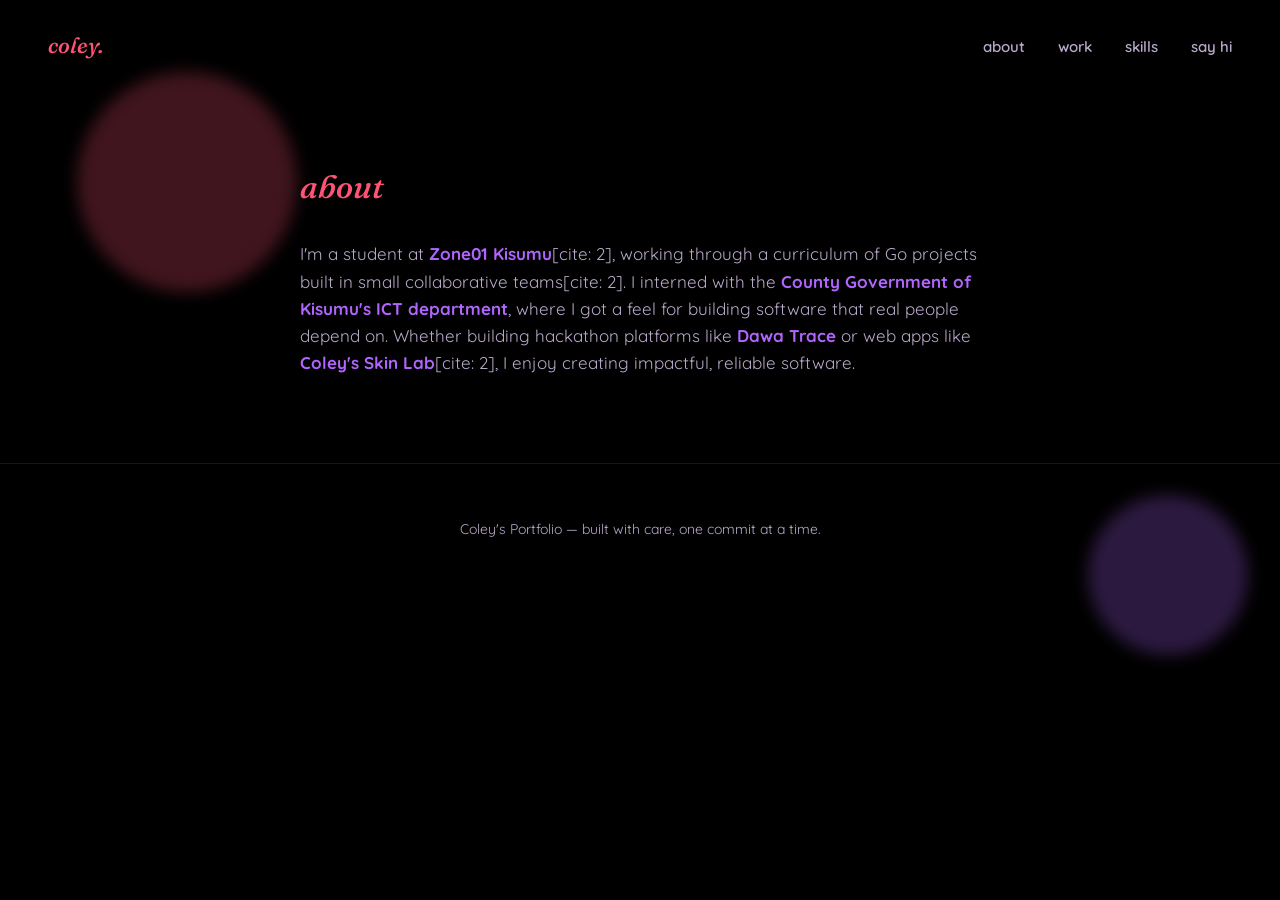
==== about.html @ aaf0ae6b "Add multi-page navigation and portfolio layout updates" ====
<!DOCTYPE html>
<html lang="en">
<head>
  <meta charset="UTF-8">
  <meta name="viewport" content="width=device-width, initial-scale=1.0">
  <title>About — Coley</title>
  <link rel="preconnect" href="https://fonts.googleapis.com">
  <link rel="preconnect" href="https://fonts.gstatic.com" crossorigin>
  <link href="https://fonts.googleapis.com/css2?family=Fraunces:ital,opsz,wght@0,9..144,300;0,9..144,500;0,9..144,600;1,9..144,500&family=Quicksand:wght@400;500;600;700&display=swap" rel="stylesheet">
  <link rel="stylesheet" href="style.css">
</head>
<body>

  <div class="drift" aria-hidden="true">
    <span class="shape shape--1"></span>
    <span class="shape shape--2"></span>
  </div>

  <nav class="nav">
    <a href="index.html" class="nav__mark">coley.</a>
    <div class="nav__links">
      <a href="about.html" class="active">about</a>
      <a href="work.html">work</a>
      <a href="skills.html">skills</a>
      <a href="contact.html">say hi</a>
    </div>
  </nav>

  <main>
    <section class="about">
      <h2 class="section-title">about</h2>
      <p class="about__text">
        I'm a student at <strong>Zone01 Kisumu</strong>[cite: 2], working through a
        curriculum of Go projects built in small collaborative teams[cite: 2]. I
        interned with the <strong>County Government of Kisumu's ICT
        department</strong>, where I got a feel for building software that
        real people depend on. Whether building hackathon platforms like <strong>Dawa Trace</strong> or web apps like <strong>Coley's Skin Lab</strong>[cite: 2], I enjoy creating impactful, reliable software.
      </p>
    </section>
  </main>

  <footer class="footer">
    <p>Coley's Portfolio — built with care, one commit at a time.</p>
  </footer>

</body>
</html>
---- style.css ----
:root {
  /* ---------- Pure Black, Purple & Pink Theme ---------- */
  --bg-dark: #000000;
  --bg-card: #0d0814;
  --purple-deep: #2A183D;
  --purple-light: #B066FE;
  --pink: #FF5376;
  --pink-hover: #ff2b53;
  --text-light: #F4EFFA;
  --text-muted: #B8A9C9;

  --font-display: "Fraunces", serif;
  --font-body: "Quicksand", sans-serif;
}

* { box-sizing: border-box; }

body {
  margin: 0;
  background-color: var(--bg-dark);
  color: var(--text-light);
  font-family: var(--font-body);
  font-size: 17px;
  line-height: 1.6;
  overflow-x: hidden;
}

a { color: inherit; text-decoration: none; }

/* ---------- drifting background shapes ---------- */
.drift {
  position: fixed;
  inset: 0;
  z-index: -1;
  overflow: hidden;
  pointer-events: none;
}

.shape {
  position: absolute;
  border-radius: 50%;
  opacity: 0.25;
  filter: blur(8px);
  animation: drift 22s ease-in-out infinite;
}

.shape--1 { width: 220px; height: 220px; background: var(--pink); top: 8%; left: 6%; animation-duration: 26s; }
.shape--2 { width: 160px; height: 160px; background: var(--purple-light); top: 55%; left: 85%; animation-duration: 20s; animation-delay: -4s; }
.shape--3 { width: 120px; height: 120px; background: var(--pink); top: 78%; left: 12%; animation-duration: 24s; animation-delay: -9s; }
.shape--4 { width: 180px; height: 180px; background: var(--purple-deep); top: 15%; left: 78%; animation-duration: 28s; animation-delay: -14s; }

@keyframes drift {
  0%   { transform: translate(0, 0) scale(1); }
  50%  { transform: translate(24px, -30px) scale(1.08); }
  100% { transform: translate(0, 0) scale(1); }
}

/* ---------- nav ---------- */
.nav {
  display: flex;
  justify-content: space-between;
  align-items: center;
  padding: 28px 48px;
  position: relative;
  z-index: 2;
}

.nav__mark {
  font-family: var(--font-display);
  font-style: italic;
  font-size: 22px;
  font-weight: 500;
  color: var(--pink);
}

.nav__links a {
  margin-left: 28px;
  font-size: 15px;
  font-weight: 600;
  color: var(--text-muted);
  transition: color 0.2s ease;
}

.nav__links a:hover { color: var(--pink); }

/* ---------- hero ---------- */
.hero {
  padding: 40px 48px 80px;
  display: flex;
  justify-content: center;
  position: relative;
  z-index: 2;
}

.hero__container {
  display: flex;
  align-items: center;
  justify-content: space-between;
  gap: 48px;
  max-width: 1100px;
  width: 100%;
}

.hero__text { 
  flex: 1;
  text-align: left;
  display: flex;
  flex-direction: column;
  align-items: flex-start;
}

.hero__eyebrow {
  font-size: 14px;
  font-weight: 600;
  color: var(--purple-light);
  margin: 0 0 16px;
  text-transform: uppercase;
  letter-spacing: 1px;
}

.hero__name {
  margin: 0 0 20px;
  text-align: left;
  font-family: var(--font-display);
  font-weight: 500;
  font-size: clamp(26px, 3.5vw, 42px);
  color: var(--text-muted);
  display: flex;
  flex-wrap: wrap;
  align-items: baseline;
  gap: 10px;
  line-height: 1.2;
  animation: float 4s ease-in-out infinite;
}

.hero__name-big {
  font-size: clamp(40px, 6vw, 76px);
  font-style: italic;
  color: var(--pink);
  text-shadow: 0 0 20px rgba(255, 83, 118, 0.35);
  line-height: 1;
}

.hero__love-word {
  color: var(--purple-light);
  font-weight: 700;
}

/* Floating animation */
@keyframes float {
  0%, 100% {
    transform: translateY(0px);
  }
  50% {
    transform: translateY(-8px);
  }
}

.hero__tagline {
  max-width: 540px;
  font-size: 17px;
  color: var(--text-muted);
  opacity: 0;
  animation: rise 0.7s ease forwards;
  animation-delay: 0.75s;
}

.hero__cta {
  display: inline-block;
  margin-top: 22px;
  padding: 12px 26px;
  background: var(--pink);
  color: #fff;
  font-weight: 700;
  font-size: 15px;
  border-radius: 999px;
  opacity: 0;
  animation: rise 0.7s ease forwards;
  animation-delay: 0.95s;
  box-shadow: 0 4px 18px rgba(255, 83, 118, 0.4);
  transition: background 0.2s ease, transform 0.2s ease, box-shadow 0.2s ease;
  word-break: break-all;
}

.hero__cta:hover {
  background: var(--pink-hover);
  transform: translateY(-2px);
  box-shadow: 0 6px 24px rgba(255, 83, 118, 0.6);
}

.hero__photo-wrap {
  flex: 0 0 auto;
  opacity: 0;
  animation: rise 0.7s ease forwards;
  animation-delay: 0.5s;
}

.hero__photo {
  width: 280px;
  height: 350px;
  object-fit: cover;
  border: 4px solid var(--purple-light);
  border-radius: 45% 55% 60% 40% / 50% 45% 55% 50%;
  box-shadow: 0 0 35px rgba(176, 102, 254, 0.35);
  animation: photo-sway 6s ease-in-out infinite;
}

@keyframes rise {
  to { opacity: 1; transform: translateY(0); }
}

@keyframes photo-sway {
  0%, 100% { transform: rotate(-1.5deg); }
  50%      { transform: rotate(1.5deg); }
}

/* ---------- wave divider ---------- */
.wave {
  display: block;
  width: 100%;
  height: 70px;
  position: relative;
  z-index: 2;
}
.wave path { fill: var(--purple-light); opacity: 0.25; }

/* ---------- sections ---------- */
main {
  padding: 0 48px;
  position: relative;
  z-index: 2;
}

.section-title {
  font-family: var(--font-display);
  font-style: italic;
  font-weight: 500;
  font-size: 32px;
  color: var(--pink);
  margin: 0 0 28px;
}

.about, .skills, .contact {
  max-width: 680px;
  margin: 0 auto;
  padding: 70px 0;
  text-align: left;
}

.about__text { color: var(--text-muted); }
.about__text strong { color: var(--purple-light); }

/* ---------- projects ---------- */
.work {
  max-width: 900px;
  margin: 0 auto;
  padding: 70px 0 30px;
}

.project {
  display: flex;
  align-items: center;
  gap: 48px;
  padding: 36px 24px;
  background: var(--bg-card);
  border: 1px solid rgba(176, 102, 254, 0.2);
  border-radius: 16px;
  margin-bottom: 24px;
  opacity: 0;
  transform: translateY(24px);
  transition: opacity 0.6s ease, transform 0.6s ease;
}

.project.is-visible { opacity: 1; transform: translateY(0); }

.project--reverse { flex-direction: row-reverse; }

.project__text { flex: 1; }

.project__tag {
  display: inline-block;
  font-size: 13px;
  font-weight: 700;
  color: var(--pink);
  margin-bottom: 6px;
}

.project__text h3 {
  font-family: var(--font-display);
  font-size: 26px;
  margin: 0 0 8px;
  color: var(--text-light);
}

.project__text p { color: var(--text-muted); margin: 0; }

.project__visual {
  flex: 0 0 160px;
  height: 160px;
  border-radius: 42% 58% 60% 40% / 45% 40% 60% 55%;
}

.project__visual--dawa {
  background: radial-gradient(circle at 70% 30%, var(--purple-light), var(--bg-card));
  border: 2px solid var(--pink);
  box-shadow: 0 0 20px rgba(176, 102, 254, 0.4);
}

.project__visual--skincare { 
  background: radial-gradient(circle at 30% 30%, var(--pink), var(--purple-deep)); 
  border: 2px solid var(--purple-light);
  box-shadow: 0 0 20px rgba(255, 83, 118, 0.3);
}

.project__visual--rose { background: var(--pink); opacity: 0.8; }
.project__visual--lavender { background: var(--purple-light); opacity: 0.8; }
.project__visual--coral { background: var(--purple-deep); border: 2px solid var(--pink); }

/* ---------- skills ---------- */
.skills__list {
  display: flex;
  flex-wrap: wrap;
  gap: 12px;
  padding: 0;
  list-style: none;
}

.skills__list li {
  padding: 10px 20px;
  background: var(--bg-card);
  border: 1px solid var(--purple-light);
  border-radius: 999px;
  font-weight: 600;
  color: var(--text-light);
  transition: border-color 0.2s ease, transform 0.2s ease;
}

.skills__list li:hover {
  border-color: var(--pink);
  transform: translateY(-2px);
}

/* ---------- contact ---------- */
.contact__text { color: var(--text-muted); margin-bottom: 4px; }

/* ---------- footer ---------- */
.footer {
  text-align: center;
  padding: 40px 24px;
  font-size: 14px;
  color: var(--text-muted);
  border-top: 1px solid rgba(176, 102, 254, 0.15);
  position: relative;
  z-index: 2;
}

/* ---------- dancing dolls ---------- */
.dolls {
  position: fixed;
  inset: 0;
  z-index: 1;
  overflow: hidden;
  pointer-events: none;
}

.doll {
  position: absolute;
  width: 54px;
  height: 90px;
  transform-origin: 50% 90%;
}

.doll__head { fill: var(--pink); }
.doll__dress { fill: var(--purple-light); }
.doll__foot { fill: var(--purple-deep); }

.doll--1 { top: 18%;  left: 4%;  animation: dance 2.4s ease-in-out infinite; }
.doll--2 { top: 62%;  left: 90%; animation: dance 2.1s ease-in-out infinite; animation-delay: -0.6s; }
.doll--2 .doll__dress { fill: var(--pink); }
.doll--3 { top: 84%;  left: 8%;  animation: dance 2.7s ease-in-out infinite; animation-delay: -1.1s; }
.doll--3 .doll__dress { fill: var(--purple-light); }
.doll--4 { top: 30%;  left: 86%; animation: dance 2.3s ease-in-out infinite; animation-delay: -1.6s; }

@keyframes dance {
  0%   { transform: translateY(0)    rotate(0deg); }
  25%  { transform: translateY(-10px) rotate(-8deg); }
  50%  { transform: translateY(0)    rotate(0deg); }
  75%  { transform: translateY(-6px) rotate(8deg); }
  100% { transform: translateY(0)    rotate(0deg); }
}

/* ---------- glitter ---------- */
.glitter {
  position: fixed;
  inset: 0;
  z-index: 1;
  overflow: hidden;
  pointer-events: none;
}

.sparkle {
  position: absolute;
  width: 6px;
  height: 6px;
  background: #fff;
  border-radius: 50%;
  box-shadow: 0 0 6px 2px rgba(255, 255, 255, 0.8), 0 0 12px 4px var(--pink);
  opacity: 0;
  animation: sparkle-float linear infinite, sparkle-twinkle ease-in-out infinite;
}

@keyframes sparkle-float {
  0%   { transform: translateY(0); }
  100% { transform: translateY(-120vh); }
}

@keyframes sparkle-twinkle {
  0%, 100% { opacity: 0; transform: scale(0.6); }
  50%      { opacity: 1; transform: scale(1.2); }
}

/* ---------- responsive ---------- */
@media (max-width: 850px) {
  .hero__container {
    flex-direction: column-reverse;
    text-align: center;
    gap: 32px;
  }

  .hero__text {
    align-items: center;
    text-align: center;
  }

  .hero__name {
    justify-content: center;
    text-align: center;
  }
}

@media (max-width: 720px) {
  .nav { padding: 20px 24px; }
  .nav__links a { margin-left: 16px; font-size: 13px; }
  .hero { padding: 40px 24px 60px; }
  .hero__photo { width: 220px; height: 280px; }
  main { padding: 0 24px; }
  .project, .project--reverse {
    flex-direction: column;
    text-align: center;
  }
  .project__visual { flex: 0 0 120px; width: 120px; height: 120px; }
  .doll { width: 36px; height: 60px; }
}

/* ---------- reduced motion ---------- */
@media (prefers-reduced-motion: reduce) {
  .shape { animation: none; }
  .doll { animation: none; }
  .sparkle { animation: none; opacity: 0.6; }
  .hero__name { animation: none; }
  .hero__tagline, .hero__cta, .hero__photo-wrap { animation: none; opacity: 1; transform: none; }
  .hero__photo { animation: none; }
  .project { transition: none; opacity: 1; transform: none; }
}
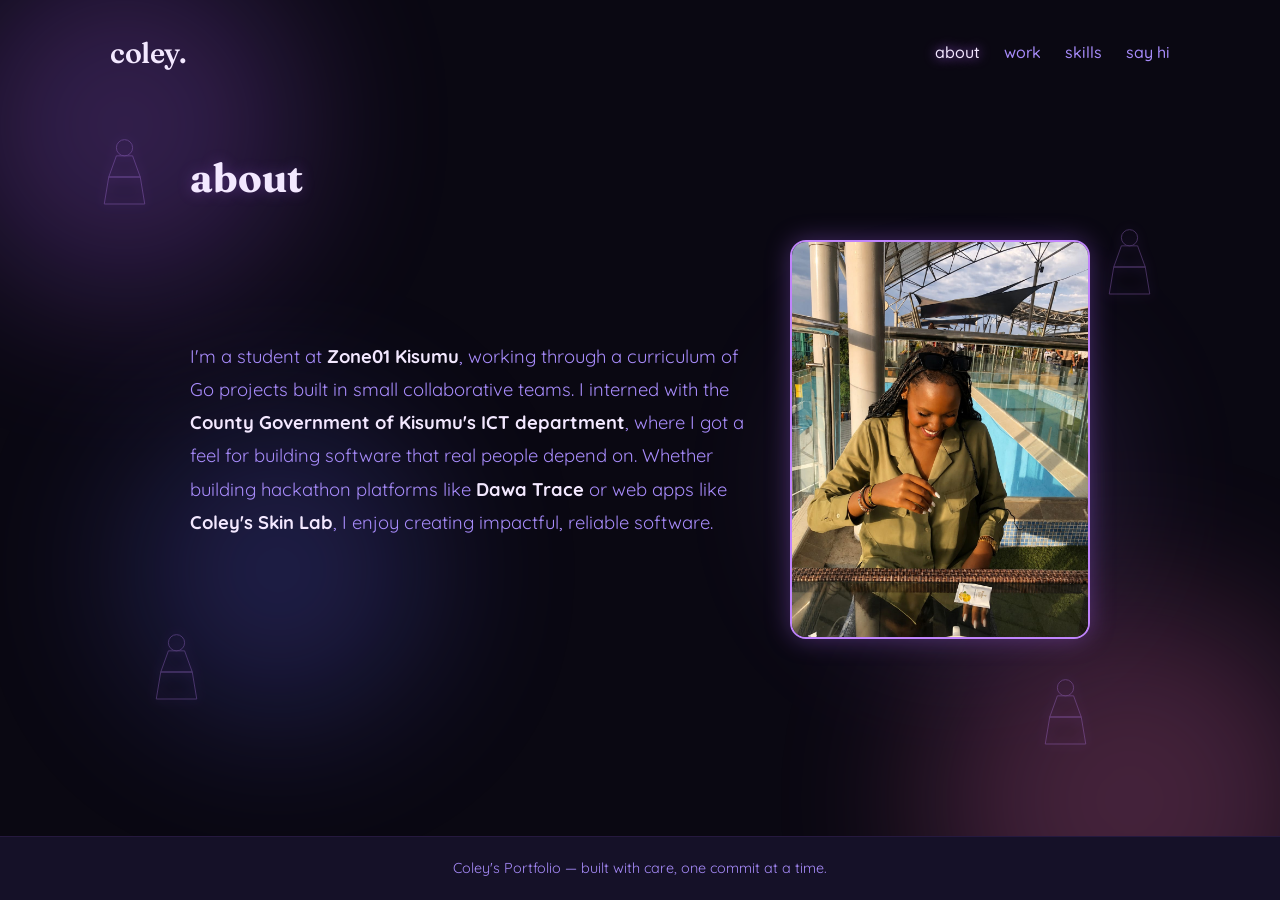
==== commit cc93e1be: "added all the features that i need" ====
--- a/about.html
+++ b/about.html
@@ -12,12 +12,23 @@
 <body>
 
   <div class="drift" aria-hidden="true">
-    <span class="shape shape--1"></span>
-    <span class="shape shape--2"></span>
+    <div class="shape shape--1"></div>
+    <div class="shape shape--2"></div>
+    <div class="shape shape--3"></div>
+    <div class="shape shape--4"></div>
+  </div>
+
+  <div class="dolls" aria-hidden="true">
+    <svg class="doll doll--1" viewBox="0 0 100 160"><ellipse cx="50" cy="25" rx="18" ry="18"/><path d="M 32 43 L 15 90 L 85 90 L 68 43 Z"/><path d="M 15 90 L 5 150 L 95 150 L 85 90 Z"/></svg>
+    <svg class="doll doll--2" viewBox="0 0 100 160"><ellipse cx="50" cy="25" rx="18" ry="18"/><path d="M 32 43 L 15 90 L 85 90 L 68 43 Z"/><path d="M 15 90 L 5 150 L 95 150 L 85 90 Z"/></svg>
+    <svg class="doll doll--3" viewBox="0 0 100 160"><ellipse cx="50" cy="25" rx="18" ry="18"/><path d="M 32 43 L 15 90 L 85 90 L 68 43 Z"/><path d="M 15 90 L 5 150 L 95 150 L 85 90 Z"/></svg>
+    <svg class="doll doll--4" viewBox="0 0 100 160"><ellipse cx="50" cy="25" rx="18" ry="18"/><path d="M 32 43 L 15 90 L 85 90 L 68 43 Z"/><path d="M 15 90 L 5 150 L 95 150 L 85 90 Z"/></svg>
   </div>
 
   <nav class="nav">
-    <a href="index.html" class="nav__mark">coley.</a>
+    <a href="index.html" class="nav__brand">
+      <span class="nav__mark">coley.</span>
+    </a>
     <div class="nav__links">
       <a href="about.html" class="active">about</a>
       <a href="work.html">work</a>
@@ -29,13 +40,20 @@
   <main>
     <section class="about">
       <h2 class="section-title">about</h2>
-      <p class="about__text">
-        I'm a student at <strong>Zone01 Kisumu</strong>[cite: 2], working through a
-        curriculum of Go projects built in small collaborative teams[cite: 2]. I
-        interned with the <strong>County Government of Kisumu's ICT
-        department</strong>, where I got a feel for building software that
-        real people depend on. Whether building hackathon platforms like <strong>Dawa Trace</strong> or web apps like <strong>Coley's Skin Lab</strong>[cite: 2], I enjoy creating impactful, reliable software.
-      </p>
+      <div class="about__container">
+        <div class="about__text-wrap">
+          <p class="about__text">
+            I'm a student at <strong>Zone01 Kisumu</strong>, working through a
+            curriculum of Go projects built in small collaborative teams. I
+            interned with the <strong>County Government of Kisumu's ICT
+            department</strong>, where I got a feel for building software that
+            real people depend on. Whether building hackathon platforms like <strong>Dawa Trace</strong> or web apps like <strong>Coley's Skin Lab</strong>, I enjoy creating impactful, reliable software.
+          </p>
+        </div>
+        <div class="about__photo-wrap">
+          <img src="about-photo.jpg" alt="Coley photo" class="about__photo">
+        </div>
+      </div>
     </section>
   </main>
 
@@ -43,5 +61,6 @@
     <p>Coley's Portfolio — built with care, one commit at a time.</p>
   </footer>
 
+  <script src="script.js"></script>
 </body>
 </html>
--- a/style.css
+++ b/style.css
@@ -1,464 +1,504 @@
+/* ==========================================================================
+   RESET & GLOBAL VARIABLES
+   ========================================================================== */
 :root {
-  /* ---------- Pure Black, Purple & Pink Theme ---------- */
-  --bg-dark: #000000;
-  --bg-card: #0d0814;
-  --purple-deep: #2A183D;
-  --purple-light: #B066FE;
-  --pink: #FF5376;
-  --pink-hover: #ff2b53;
-  --text-light: #F4EFFA;
-  --text-muted: #B8A9C9;
-
-  --font-display: "Fraunces", serif;
-  --font-body: "Quicksand", sans-serif;
-}
-
-* { box-sizing: border-box; }
+  --bg-dark: #0a0812;
+  --bg-card: #151128;
+  --purple-glow: #b066fe;
+  --purple-light: #c084fc;
+  --pink-accent: #f472b6;
+  --text-main: #f3e8ff;
+  --text-muted: #a78bfa;
+  --font-serif: 'Fraunces', Georgia, serif;
+  --font-sans: 'Quicksand', -apple-system, BlinkMacSystemFont, sans-serif;
+}
+
+*, *::before, *::after {
+  box-sizing: border-box;
+  margin: 0;
+  padding: 0;
+}
 
 body {
-  margin: 0;
   background-color: var(--bg-dark);
-  color: var(--text-light);
-  font-family: var(--font-body);
-  font-size: 17px;
+  color: var(--text-main);
+  font-family: var(--font-sans);
   line-height: 1.6;
+  min-height: 100vh;
+  display: flex;
+  flex-direction: column;
+  position: relative;
   overflow-x: hidden;
 }
 
-a { color: inherit; text-decoration: none; }
-
-/* ---------- drifting background shapes ---------- */
+/* ==========================================================================
+   FLOATING BACKGROUND & ANIMATIONS
+   ========================================================================== */
 .drift {
   position: fixed;
-  inset: 0;
-  z-index: -1;
+  top: 0;
+  left: 0;
+  width: 100%;
+  height: 100%;
+  pointer-events: none;
+  z-index: 0;
   overflow: hidden;
-  pointer-events: none;
 }
 
 .shape {
   position: absolute;
   border-radius: 50%;
+  filter: blur(80px);
   opacity: 0.25;
-  filter: blur(8px);
-  animation: drift 22s ease-in-out infinite;
-}
-
-.shape--1 { width: 220px; height: 220px; background: var(--pink); top: 8%; left: 6%; animation-duration: 26s; }
-.shape--2 { width: 160px; height: 160px; background: var(--purple-light); top: 55%; left: 85%; animation-duration: 20s; animation-delay: -4s; }
-.shape--3 { width: 120px; height: 120px; background: var(--pink); top: 78%; left: 12%; animation-duration: 24s; animation-delay: -9s; }
-.shape--4 { width: 180px; height: 180px; background: var(--purple-deep); top: 15%; left: 78%; animation-duration: 28s; animation-delay: -14s; }
-
-@keyframes drift {
-  0%   { transform: translate(0, 0) scale(1); }
-  50%  { transform: translate(24px, -30px) scale(1.08); }
-  100% { transform: translate(0, 0) scale(1); }
-}
-
-/* ---------- nav ---------- */
+  animation: float 18s ease-in-out infinite alternate;
+  transition: transform 0.2s ease-out;
+}
+
+.shape--1 {
+  width: 350px;
+  height: 350px;
+  background: var(--purple-glow);
+  top: -50px;
+  left: -50px;
+}
+
+.shape--2 {
+  width: 400px;
+  height: 400px;
+  background: var(--pink-accent);
+  bottom: -100px;
+  right: -50px;
+  animation-delay: -5s;
+}
+
+.shape--3 {
+  width: 250px;
+  height: 250px;
+  background: var(--purple-light);
+  top: 40%;
+  right: 15%;
+  animation-delay: -9s;
+}
+
+.shape--4 {
+  width: 300px;
+  height: 300px;
+  background: #6366f1;
+  bottom: 20%;
+  left: 10%;
+  animation-delay: -13s;
+}
+
+@keyframes float {
+  0% { transform: translate(0, 0) rotate(0deg); }
+  50% { transform: translate(40px, 60px) rotate(180deg); }
+  100% { transform: translate(-30px, -40px) rotate(360deg); }
+}
+
+/* Floating SVG Dolls */
+.dolls {
+  position: fixed;
+  top: 0;
+  left: 0;
+  width: 100%;
+  height: 100%;
+  pointer-events: none;
+  z-index: 1;
+}
+
+.doll {
+  position: absolute;
+  width: 45px;
+  height: 75px;
+  fill: none;
+  stroke: var(--purple-light);
+  stroke-width: 2;
+  opacity: 0.35;
+  filter: drop-shadow(0 0 6px var(--purple-glow));
+  animation: floatDoll 12s ease-in-out infinite alternate;
+  transition: transform 0.2s ease-out;
+}
+
+.doll--1 { top: 15%; left: 8%; animation-delay: 0s; }
+.doll--2 { top: 70%; left: 12%; animation-delay: -3s; }
+.doll--3 { top: 25%; right: 10%; animation-delay: -6s; }
+.doll--4 { top: 75%; right: 15%; animation-delay: -9s; }
+
+@keyframes floatDoll {
+  0% { transform: translateY(0) rotate(-5deg); }
+  100% { transform: translateY(-25px) rotate(5deg); }
+}
+
+/* ==========================================================================
+   NAVIGATION & BRAND
+   ========================================================================== */
 .nav {
+  position: relative;
+  z-index: 10;
   display: flex;
   justify-content: space-between;
   align-items: center;
-  padding: 28px 48px;
+  max-width: 1100px;
+  width: 100%;
+  margin: 0 auto;
+  padding: 30px 20px;
+}
+
+.nav__brand {
+  display: flex;
+  align-items: center;
+  gap: 12px;
+  text-decoration: none;
+}
+
+.nav__mark {
+  font-family: var(--font-serif);
+  font-size: 1.8rem;
+  font-weight: 600;
+  color: var(--text-main);
+  text-decoration: none;
+  letter-spacing: -0.5px;
+}
+
+.nav__links {
+  display: flex;
+  gap: 24px;
+}
+
+.nav__links a {
+  color: var(--text-muted);
+  text-decoration: none;
+  font-weight: 500;
+  font-size: 1rem;
+  transition: color 0.3s ease, text-shadow 0.3s ease;
+}
+
+.nav__links a:hover,
+.nav__links a.active {
+  color: var(--text-main);
+  text-shadow: 0 0 12px var(--purple-glow);
+}
+
+/* ==========================================================================
+   MAIN CONTENT & HERO
+   ========================================================================== */
+main {
   position: relative;
-  z-index: 2;
-}
-
-.nav__mark {
-  font-family: var(--font-display);
-  font-style: italic;
-  font-size: 22px;
-  font-weight: 500;
-  color: var(--pink);
-}
-
-.nav__links a {
-  margin-left: 28px;
-  font-size: 15px;
-  font-weight: 600;
-  color: var(--text-muted);
-  transition: color 0.2s ease;
-}
-
-.nav__links a:hover { color: var(--pink); }
-
-/* ---------- hero ---------- */
+  z-index: 5;
+  flex: 1;
+  max-width: 1100px;
+  width: 100%;
+  margin: 0 auto;
+  padding: 0 20px;
+}
+
 .hero {
-  padding: 40px 48px 80px;
-  display: flex;
-  justify-content: center;
   position: relative;
-  z-index: 2;
+  z-index: 5;
+  max-width: 1100px;
+  width: 100%;
+  margin: 40px auto 60px;
 }
 
 .hero__container {
   display: flex;
   align-items: center;
   justify-content: space-between;
-  gap: 48px;
-  max-width: 1100px;
-  width: 100%;
-}
-
-.hero__text { 
+  gap: 50px;
+}
+
+.hero__text {
   flex: 1;
-  text-align: left;
-  display: flex;
-  flex-direction: column;
-  align-items: flex-start;
 }
 
 .hero__eyebrow {
-  font-size: 14px;
-  font-weight: 600;
+  color: var(--pink-accent);
+  text-transform: uppercase;
+  font-size: 0.85rem;
+  letter-spacing: 2px;
+  font-weight: 700;
+  margin-bottom: 12px;
+}
+
+.hero__name {
+  font-family: var(--font-serif);
+  font-size: 2.8rem;
+  line-height: 1.2;
+  margin-bottom: 20px;
+}
+
+.hero__name-big {
   color: var(--purple-light);
-  margin: 0 0 16px;
-  text-transform: uppercase;
-  letter-spacing: 1px;
-}
-
-.hero__name {
-  margin: 0 0 20px;
-  text-align: left;
-  font-family: var(--font-display);
-  font-weight: 500;
-  font-size: clamp(26px, 3.5vw, 42px);
+  text-shadow: 0 0 20px rgba(176, 102, 254, 0.4);
+}
+
+.hero__love-word {
+  font-style: italic;
+  color: var(--pink-accent);
+}
+
+.hero__tagline {
+  font-size: 1.1rem;
   color: var(--text-muted);
-  display: flex;
-  flex-wrap: wrap;
-  align-items: baseline;
-  gap: 10px;
-  line-height: 1.2;
-  animation: float 4s ease-in-out infinite;
-}
-
-.hero__name-big {
-  font-size: clamp(40px, 6vw, 76px);
-  font-style: italic;
-  color: var(--pink);
-  text-shadow: 0 0 20px rgba(255, 83, 118, 0.35);
-  line-height: 1;
-}
-
-.hero__love-word {
-  color: var(--purple-light);
-  font-weight: 700;
-}
-
-/* Floating animation */
-@keyframes float {
-  0%, 100% {
-    transform: translateY(0px);
-  }
-  50% {
-    transform: translateY(-8px);
-  }
-}
-
-.hero__tagline {
+  margin-bottom: 30px;
   max-width: 540px;
-  font-size: 17px;
-  color: var(--text-muted);
-  opacity: 0;
-  animation: rise 0.7s ease forwards;
-  animation-delay: 0.75s;
 }
 
 .hero__cta {
   display: inline-block;
-  margin-top: 22px;
-  padding: 12px 26px;
-  background: var(--pink);
-  color: #fff;
-  font-weight: 700;
-  font-size: 15px;
-  border-radius: 999px;
-  opacity: 0;
-  animation: rise 0.7s ease forwards;
-  animation-delay: 0.95s;
-  box-shadow: 0 4px 18px rgba(255, 83, 118, 0.4);
-  transition: background 0.2s ease, transform 0.2s ease, box-shadow 0.2s ease;
-  word-break: break-all;
+  padding: 12px 28px;
+  background: transparent;
+  color: var(--text-main);
+  border: 2px solid var(--purple-glow);
+  border-radius: 50px;
+  text-decoration: none;
+  font-weight: 600;
+  transition: all 0.3s ease;
+  box-shadow: 0 0 15px rgba(176, 102, 254, 0.2);
 }
 
 .hero__cta:hover {
-  background: var(--pink-hover);
+  background: var(--purple-glow);
+  color: #000;
+  box-shadow: 0 0 25px rgba(176, 102, 254, 0.6);
   transform: translateY(-2px);
-  box-shadow: 0 6px 24px rgba(255, 83, 118, 0.6);
 }
 
 .hero__photo-wrap {
-  flex: 0 0 auto;
-  opacity: 0;
-  animation: rise 0.7s ease forwards;
-  animation-delay: 0.5s;
+  flex: 0 0 320px;
+  max-width: 100%;
 }
 
 .hero__photo {
-  width: 280px;
-  height: 350px;
-  object-fit: cover;
-  border: 4px solid var(--purple-light);
-  border-radius: 45% 55% 60% 40% / 50% 45% 55% 50%;
-  box-shadow: 0 0 35px rgba(176, 102, 254, 0.35);
-  animation: photo-sway 6s ease-in-out infinite;
-}
-
-@keyframes rise {
-  to { opacity: 1; transform: translateY(0); }
-}
-
-@keyframes photo-sway {
-  0%, 100% { transform: rotate(-1.5deg); }
-  50%      { transform: rotate(1.5deg); }
-}
-
-/* ---------- wave divider ---------- */
-.wave {
+  width: 100%;
+  height: auto;
+  max-height: 420px;
+  object-fit: contain;
+  border-radius: 20px;
+  border: 3px solid var(--purple-light);
+  box-shadow: 0 0 30px rgba(176, 102, 254, 0.4);
   display: block;
-  width: 100%;
-  height: 70px;
-  position: relative;
-  z-index: 2;
-}
-.wave path { fill: var(--purple-light); opacity: 0.25; }
-
-/* ---------- sections ---------- */
-main {
-  padding: 0 48px;
-  position: relative;
-  z-index: 2;
-}
-
-.section-title {
-  font-family: var(--font-display);
-  font-style: italic;
-  font-weight: 500;
-  font-size: 32px;
-  color: var(--pink);
-  margin: 0 0 28px;
-}
-
-.about, .skills, .contact {
-  max-width: 680px;
-  margin: 0 auto;
-  padding: 70px 0;
-  text-align: left;
-}
-
-.about__text { color: var(--text-muted); }
-.about__text strong { color: var(--purple-light); }
-
-/* ---------- projects ---------- */
-.work {
+}
+
+/* ==========================================================================
+   ABOUT PAGE
+   ========================================================================== */
+.about {
   max-width: 900px;
   margin: 0 auto;
-  padding: 70px 0 30px;
+  padding: 40px 0 60px;
+}
+
+.section-title {
+  font-family: var(--font-serif);
+  font-size: 2.5rem;
+  color: var(--text-main);
+  margin-bottom: 30px;
+  text-shadow: 0 0 15px rgba(176, 102, 254, 0.3);
+}
+
+.about__container {
+  display: flex;
+  align-items: center;
+  gap: 40px;
+}
+
+.about__text-wrap {
+  flex: 1;
+}
+
+.about__text {
+  font-size: 1.15rem;
+  color: var(--text-muted);
+  line-height: 1.8;
+}
+
+.about__text strong {
+  color: var(--text-main);
+}
+
+.about__photo-wrap {
+  flex: 0 0 300px;
+  max-width: 100%;
+}
+
+.about__photo {
+  width: 100%;
+  height: auto;
+  border-radius: 16px;
+  border: 2px solid var(--purple-light);
+  box-shadow: 0 0 25px rgba(176, 102, 254, 0.35);
+  display: block;
+  object-fit: cover;
+}
+
+/* ==========================================================================
+   WORK PAGE
+   ========================================================================== */
+.work {
+  padding: 40px 0 60px;
 }
 
 .project {
   display: flex;
   align-items: center;
-  gap: 48px;
-  padding: 36px 24px;
+  gap: 40px;
   background: var(--bg-card);
   border: 1px solid rgba(176, 102, 254, 0.2);
   border-radius: 16px;
-  margin-bottom: 24px;
-  opacity: 0;
-  transform: translateY(24px);
-  transition: opacity 0.6s ease, transform 0.6s ease;
-}
-
-.project.is-visible { opacity: 1; transform: translateY(0); }
-
-.project--reverse { flex-direction: row-reverse; }
-
-.project__text { flex: 1; }
+  padding: 30px;
+  margin-bottom: 30px;
+  box-shadow: 0 10px 30px rgba(0, 0, 0, 0.3);
+  transition: transform 0.3s ease, border-color 0.3s ease;
+}
+
+.project:hover {
+  transform: translateY(-4px);
+  border-color: var(--purple-glow);
+}
+
+.project--reverse {
+  flex-direction: row-reverse;
+}
+
+.project__text {
+  flex: 1;
+}
 
 .project__tag {
-  display: inline-block;
-  font-size: 13px;
+  font-size: 0.8rem;
+  text-transform: uppercase;
+  letter-spacing: 1.5px;
+  color: var(--pink-accent);
   font-weight: 700;
-  color: var(--pink);
-  margin-bottom: 6px;
+  display: block;
+  margin-bottom: 8px;
 }
 
 .project__text h3 {
-  font-family: var(--font-display);
-  font-size: 26px;
-  margin: 0 0 8px;
-  color: var(--text-light);
-}
-
-.project__text p { color: var(--text-muted); margin: 0; }
+  font-family: var(--font-serif);
+  font-size: 1.8rem;
+  margin-bottom: 12px;
+  color: var(--text-main);
+}
+
+.project__text p {
+  color: var(--text-muted);
+  font-size: 1rem;
+}
 
 .project__visual {
-  flex: 0 0 160px;
-  height: 160px;
-  border-radius: 42% 58% 60% 40% / 45% 40% 60% 55%;
-}
-
-.project__visual--dawa {
-  background: radial-gradient(circle at 70% 30%, var(--purple-light), var(--bg-card));
-  border: 2px solid var(--pink);
-  box-shadow: 0 0 20px rgba(176, 102, 254, 0.4);
-}
-
-.project__visual--skincare { 
-  background: radial-gradient(circle at 30% 30%, var(--pink), var(--purple-deep)); 
-  border: 2px solid var(--purple-light);
-  box-shadow: 0 0 20px rgba(255, 83, 118, 0.3);
-}
-
-.project__visual--rose { background: var(--pink); opacity: 0.8; }
-.project__visual--lavender { background: var(--purple-light); opacity: 0.8; }
-.project__visual--coral { background: var(--purple-deep); border: 2px solid var(--pink); }
-
-/* ---------- skills ---------- */
+  width: 180px;
+  height: 120px;
+  border-radius: 12px;
+  flex-shrink: 0;
+  background-size: cover;
+  background-position: center;
+}
+
+.project__visual--dawa { background: linear-gradient(135deg, #10b981, #065f46); }
+.project__visual--skincare { background: linear-gradient(135deg, #f472b6, #9d174d); }
+.project__visual--rose { background: linear-gradient(135deg, #a855f7, #4c1d95); }
+.project__visual--lavender { background: linear-gradient(135deg, #6366f1, #312e81); }
+.project__visual--coral { background: linear-gradient(135deg, #fb7185, #881337); }
+
+/* ==========================================================================
+   SKILLS PAGE
+   ========================================================================== */
+.skills {
+  padding: 40px 0 60px;
+}
+
 .skills__list {
   display: flex;
   flex-wrap: wrap;
-  gap: 12px;
-  padding: 0;
+  gap: 16px;
   list-style: none;
+  margin-top: 20px;
 }
 
 .skills__list li {
-  padding: 10px 20px;
+  padding: 12px 24px;
   background: var(--bg-card);
-  border: 1px solid var(--purple-light);
-  border-radius: 999px;
+  border: 1px solid var(--purple-glow);
+  border-radius: 30px;
   font-weight: 600;
-  color: var(--text-light);
-  transition: border-color 0.2s ease, transform 0.2s ease;
+  color: var(--text-main);
+  box-shadow: 0 0 10px rgba(176, 102, 254, 0.15);
+  transition: all 0.3s ease;
 }
 
 .skills__list li:hover {
-  border-color: var(--pink);
-  transform: translateY(-2px);
-}
-
-/* ---------- contact ---------- */
-.contact__text { color: var(--text-muted); margin-bottom: 4px; }
-
-/* ---------- footer ---------- */
+  background: var(--purple-glow);
+  color: #000;
+  box-shadow: 0 0 20px rgba(176, 102, 254, 0.5);
+  transform: translateY(-3px);
+}
+
+/* ==========================================================================
+   CONTACT PAGE
+   ========================================================================== */
+.contact {
+  padding: 40px 0 60px;
+  text-align: center;
+  max-width: 600px;
+  margin: 0 auto;
+}
+
+.contact__text {
+  font-size: 1.2rem;
+  color: var(--text-muted);
+  margin-bottom: 30px;
+}
+
+/* ==========================================================================
+   FOOTER
+   ========================================================================== */
 .footer {
+  background: var(--bg-card);
   text-align: center;
-  padding: 40px 24px;
-  font-size: 14px;
+  padding: 20px;
   color: var(--text-muted);
-  border-top: 1px solid rgba(176, 102, 254, 0.15);
+  font-size: 0.9rem;
+  border-top: 1px solid rgba(176, 102, 254, 0.1);
   position: relative;
-  z-index: 2;
-}
-
-/* ---------- dancing dolls ---------- */
-.dolls {
-  position: fixed;
-  inset: 0;
-  z-index: 1;
-  overflow: hidden;
-  pointer-events: none;
-}
-
-.doll {
-  position: absolute;
-  width: 54px;
-  height: 90px;
-  transform-origin: 50% 90%;
-}
-
-.doll__head { fill: var(--pink); }
-.doll__dress { fill: var(--purple-light); }
-.doll__foot { fill: var(--purple-deep); }
-
-.doll--1 { top: 18%;  left: 4%;  animation: dance 2.4s ease-in-out infinite; }
-.doll--2 { top: 62%;  left: 90%; animation: dance 2.1s ease-in-out infinite; animation-delay: -0.6s; }
-.doll--2 .doll__dress { fill: var(--pink); }
-.doll--3 { top: 84%;  left: 8%;  animation: dance 2.7s ease-in-out infinite; animation-delay: -1.1s; }
-.doll--3 .doll__dress { fill: var(--purple-light); }
-.doll--4 { top: 30%;  left: 86%; animation: dance 2.3s ease-in-out infinite; animation-delay: -1.6s; }
-
-@keyframes dance {
-  0%   { transform: translateY(0)    rotate(0deg); }
-  25%  { transform: translateY(-10px) rotate(-8deg); }
-  50%  { transform: translateY(0)    rotate(0deg); }
-  75%  { transform: translateY(-6px) rotate(8deg); }
-  100% { transform: translateY(0)    rotate(0deg); }
-}
-
-/* ---------- glitter ---------- */
-.glitter {
-  position: fixed;
-  inset: 0;
-  z-index: 1;
-  overflow: hidden;
-  pointer-events: none;
-}
-
-.sparkle {
-  position: absolute;
-  width: 6px;
-  height: 6px;
-  background: #fff;
-  border-radius: 50%;
-  box-shadow: 0 0 6px 2px rgba(255, 255, 255, 0.8), 0 0 12px 4px var(--pink);
-  opacity: 0;
-  animation: sparkle-float linear infinite, sparkle-twinkle ease-in-out infinite;
-}
-
-@keyframes sparkle-float {
-  0%   { transform: translateY(0); }
-  100% { transform: translateY(-120vh); }
-}
-
-@keyframes sparkle-twinkle {
-  0%, 100% { opacity: 0; transform: scale(0.6); }
-  50%      { opacity: 1; transform: scale(1.2); }
-}
-
-/* ---------- responsive ---------- */
-@media (max-width: 850px) {
-  .hero__container {
-    flex-direction: column-reverse;
-    text-align: center;
-    gap: 32px;
-  }
-
-  .hero__text {
-    align-items: center;
-    text-align: center;
-  }
-
-  .hero__name {
-    justify-content: center;
-    text-align: center;
-  }
-}
-
-@media (max-width: 720px) {
-  .nav { padding: 20px 24px; }
-  .nav__links a { margin-left: 16px; font-size: 13px; }
-  .hero { padding: 40px 24px 60px; }
-  .hero__photo { width: 220px; height: 280px; }
-  main { padding: 0 24px; }
-  .project, .project--reverse {
+  z-index: 5;
+  margin-top: auto;
+}
+
+/* ==========================================================================
+   RESPONSIVE DESIGN
+   ========================================================================== */
+@media (max-width: 768px) {
+  .hero__container,
+  .about__container,
+  .project {
     flex-direction: column;
     text-align: center;
   }
-  .project__visual { flex: 0 0 120px; width: 120px; height: 120px; }
-  .doll { width: 36px; height: 60px; }
-}
-
-/* ---------- reduced motion ---------- */
-@media (prefers-reduced-motion: reduce) {
-  .shape { animation: none; }
-  .doll { animation: none; }
-  .sparkle { animation: none; opacity: 0.6; }
-  .hero__name { animation: none; }
-  .hero__tagline, .hero__cta, .hero__photo-wrap { animation: none; opacity: 1; transform: none; }
-  .hero__photo { animation: none; }
-  .project { transition: none; opacity: 1; transform: none; }
+
+  .hero__photo-wrap,
+  .about__photo-wrap {
+    flex: initial;
+    width: 80%;
+    max-width: 280px;
+  }
+
+  .project--reverse {
+    flex-direction: column;
+  }
+
+  .project__visual {
+    width: 100%;
+    height: 100px;
+  }
+
+  .hero__name {
+    font-size: 2.2rem;
+  }
+
+  .nav {
+    flex-direction: column;
+    gap: 15px;
+  }
 }
